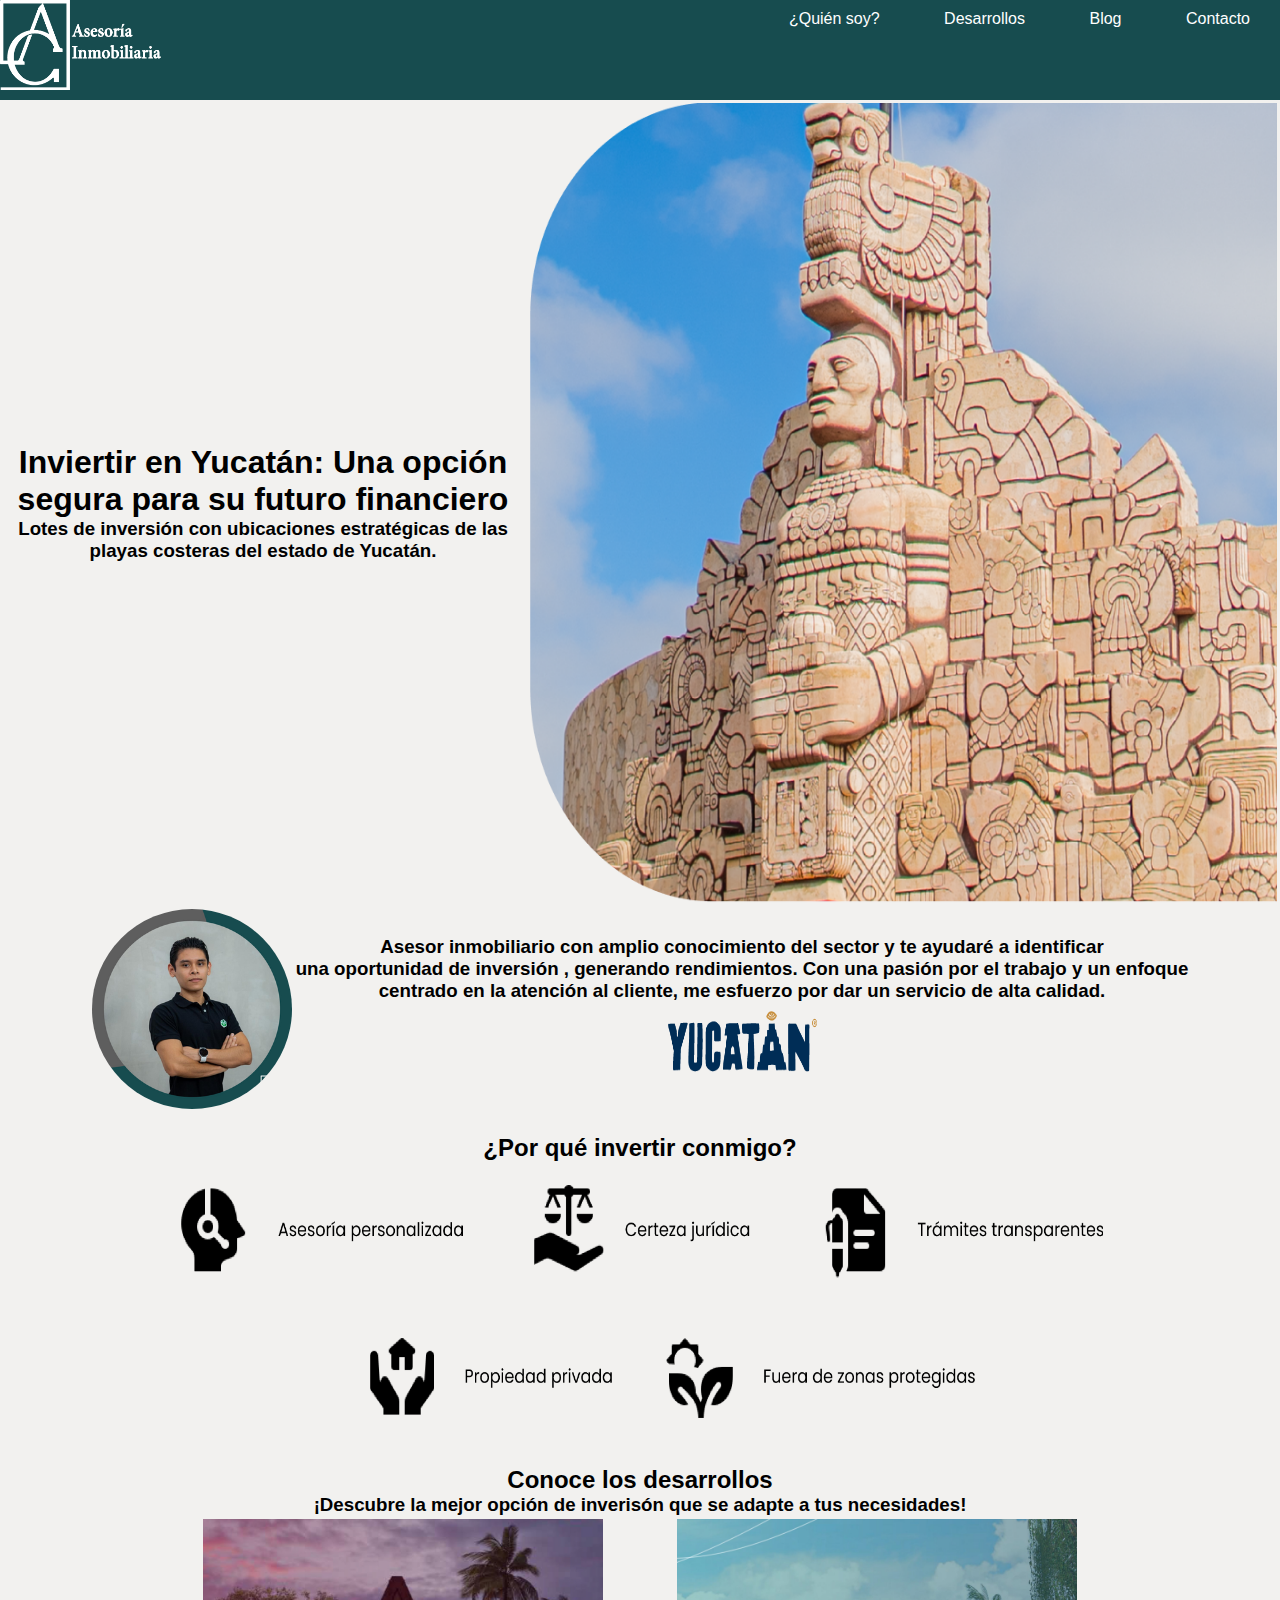
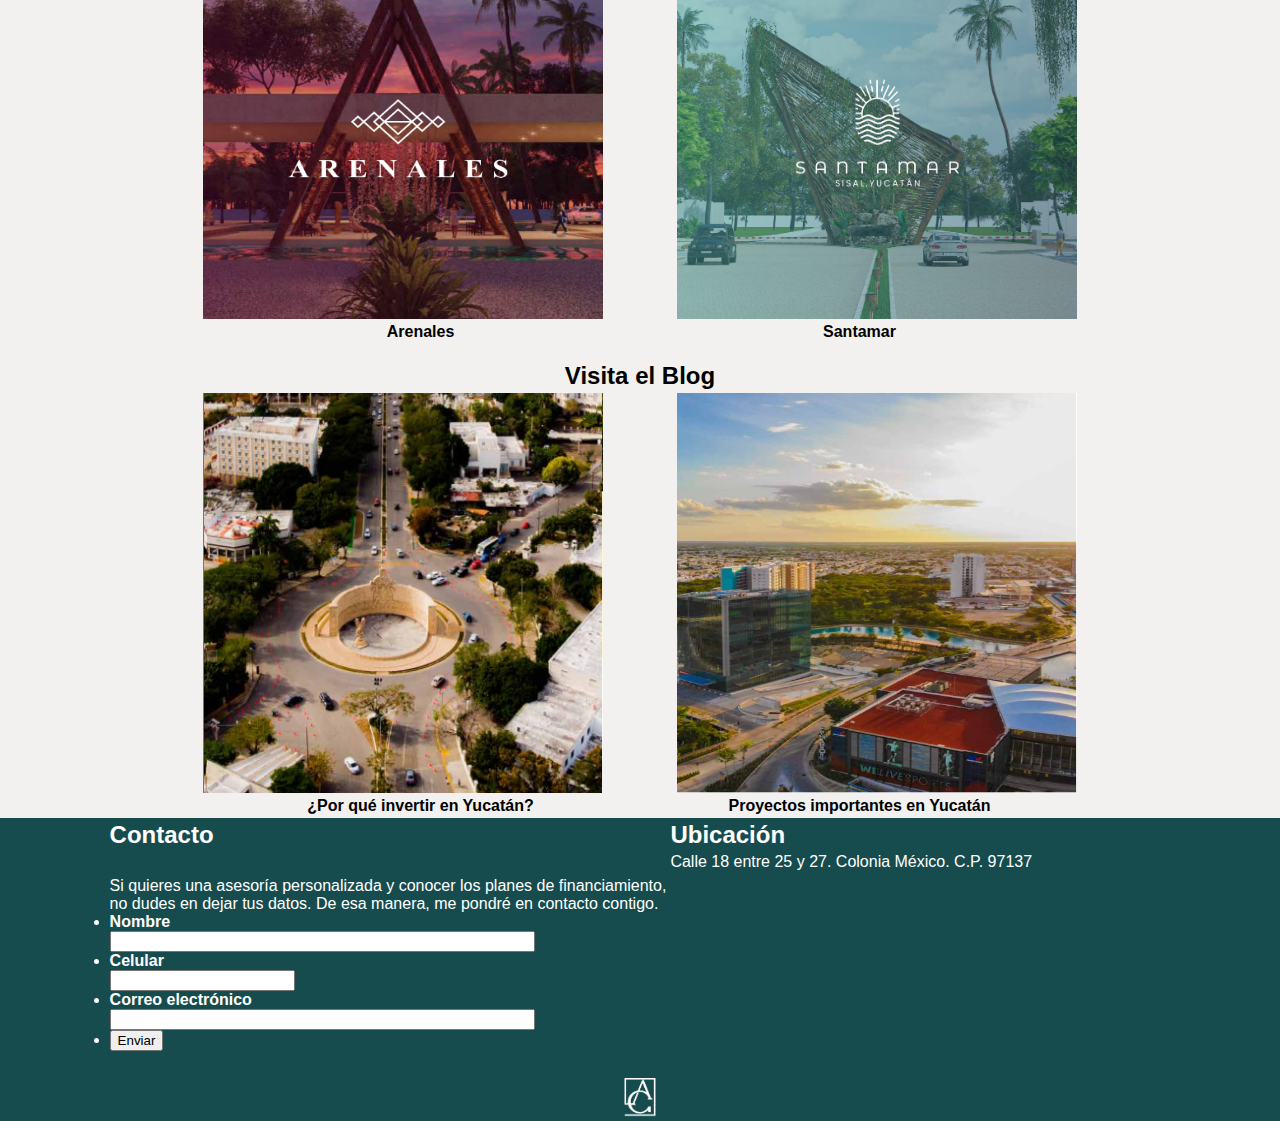
==== Index.html @ c410f4a0 "Add files via upload" ====
<!DOCTYPE html>
<html lang="en">
<head>
    <meta charset="UTF-8">
    <meta http-equiv="X-UA-Compatible" content="IE=edge">
    <meta name="viewport" content="width=device-width, initial-scale=1.0">
    <link rel="stylesheet" href="MisEstilos.css">
    <title>Mi página web</title>
</head>

<header>
    <nav>
        <img src="Img/LogoBlanco1.png" alt="Logo" class="img-logo"></div>
        <ul align = "right">
            <a href="#" class="titulo">¿Quién soy?</a>
            <a href="#" class="titulo">Desarrollos</a>
            <a href="#" class="titulo">Blog</a>
            <a href="#" class="titulo">Contacto</a>
        </ul>
    </nav>
</header>

<body>
<div style="text-align: center;">
   <table class="portada">
    <tr>
        <td>
            <p><b><h1>Inviertir en Yucatán: Una opción segura para su futuro financiero</h1></b></p>
            <p><h3>Lotes de inversión con ubicaciones estratégicas de las playas costeras del estado de Yucatán. </h3></p>
        </td>
        <td>
            <img src="Img/Portada1.PNG"align="right" height="800"; width="750">
        </td>
    </tr>
   </table>
</div>

<div style="text-align: center;">
   <table class="perfil"; style="margin: 0 auto;">
    <tr>
        <td>
            <img src="Img/Perfil.png" height="200px" width="200px"; style="border-radius: 80%;">
        </td>
        <td>
            <p><h3>Asesor inmobiliario con amplio conocimiento del sector y te ayudaré a identificar</h3></p> 
            <p><h3>una oportunidad de inversión , generando rendimientos. Con una pasión por el trabajo y un enfoque</h3></p> 
            <p><h3>centrado en la atención al cliente, me esfuerzo por dar un servicio de alta calidad.</h3></p>
            <img src="Img/Yucatan-logo.png" height="80px"; width="150px">
        </td>
    </tr>
   </table>
</div>

<br>
<div style="text-align: center;">
    <p><b><h2>¿Por qué invertir conmigo?</h2></b></p>
    <img src="Img/Motivos.PNG" height="300px" width="80%">
</div>

<div style="text-align: center;">
    <p><b><h2>Conoce los desarrollos</h2></b></p>
    <p><h3>¡Descubre la mejor opción de inverisón que se adapte a tus necesidades!</h3></p>
    <table class="desarrollos"; style="margin: 0 auto;">
        <tr>
            <td> <img src="Img/Arenales-portada.jpg" class="arenales1" alt="Imagen1"class="imagenes" height="400px"; width="400px";>
            <p><h4>Arenales</h4></p></td>
    
            <td><img src="Img/Santamar-portada.jpg" class="santamar1" alt="Imagen2" class="imagenes" height="400px"; width="400px";>
            <p><h4>Santamar</h4></p></td>
        </tr>

    </table>
</div>

<br>
<div style="text-align: center;">
    <p><b><h2>Visita el Blog</h2></b></p>
    <table class="Blog"; style="margin: 0 auto;">
        <tr>
            <td> <img src="Img/Blog.PNG" class="nota1" alt="Imagen1"class="imagenes" height="400px"; width="400px">
            <p><h4>¿Por qué invertir en Yucatán?</h4></p></td>
    
            <td><img src="Img/Blog2.PNG" class="nota2" alt="Imagen2" class="imagenes" height="400px"; width="400px">
            <p><h4>Proyectos importantes en Yucatán</h4></p></td>
        </tr>

    </table>
</div>
</body>

<footer>
<div style="text-align: left;">
    <table class="contacto"; style="margin: 0 auto;">
        <tr>
            <td><b><h2>Contacto</h2></b></td>
            <td><b><h2>Ubicación</h2></b></td>
        </tr>
        <tr>
            <td>
                <p>Si quieres una asesoría personalizada y conocer los planes de financiamiento,</p>
                <p>no dudes en dejar tus datos. De esa manera, me pondré en contacto contigo.</p>
                <li align="left">
                    <label for="name"><b>Nombre</b></label><br>
                    <input type="text" id="name" size="50" name="User">
                </li>
        
                <li align="left">
                    <label for="name"><b>Celular</b></label><br>
                    <input type="number" id="pass" size="50" name="User">
                </li>
        
                <li align="left">
                    <label for="name"><b>Correo electrónico</b></label><br>
                    <input type="text" id="pass" size="50" name="User">
                </li>
        
                <li align="left">
                    <input type="button" value="Enviar">
                </li> 
            </td>
            <td>
                <p>Calle 18 entre 25 y 27. Colonia México. C.P. 97137</p>
        <iframe src="https://www.google.com/maps/embed?pb=!1m18!1m12!1m3!1d3724.8446078400434!2d-89.60620158511712!3d20.998865186014584!2m3!1f0!2f0!3f0!3m2!1i1024!2i768!4f13.1!3m3!1m2!1s0x8f567795bd755da3%3A0xc2b290678541f98b!2sGrupo%20Libera!5e0!3m2!1ses-419!2smx!4v1678390060371!5m2!1ses-419!2smx" width="500" height="200" style="border:0;" allowfullscreen="" loading="lazy" referrerpolicy="no-referrer-when-downgrade"></iframe> 
            </td>
        </tr>
    </table>
</div>
<div style="text-align: center;">
    <img src="Img/AC-Logo.png" height="3%" width="3%">
</div>
</footer>

</html>
---- MisEstilos.css ----
*{
    margin: 0%;
    font-family:'Arial';
}

nav{
    background-color: #174C4F;
    height: 100px;
    width: 100%;
}

.img-logo{
    height: 90px;
    width: 165px;
    float: left;
}

.titulo{
    display: inline-block;
    color: #ffff;
    padding: 10px 30px;
    text-decoration: none;
}
.titulo:hover{
    color:aquamarine;
}

body{
    background-color: #F2F1EF;
}

.portada{
    color:black;
}

.arenales1{
    margin-right: 35px;
}

.santamar1{
    margin-left: 35px;
}

.nota1{
    margin-right: 35px;
}

.nota2{
    margin-left: 35px;
}
footer{
    background-color: #174C4F;
}

.contacto{
    color: #ffff;
}
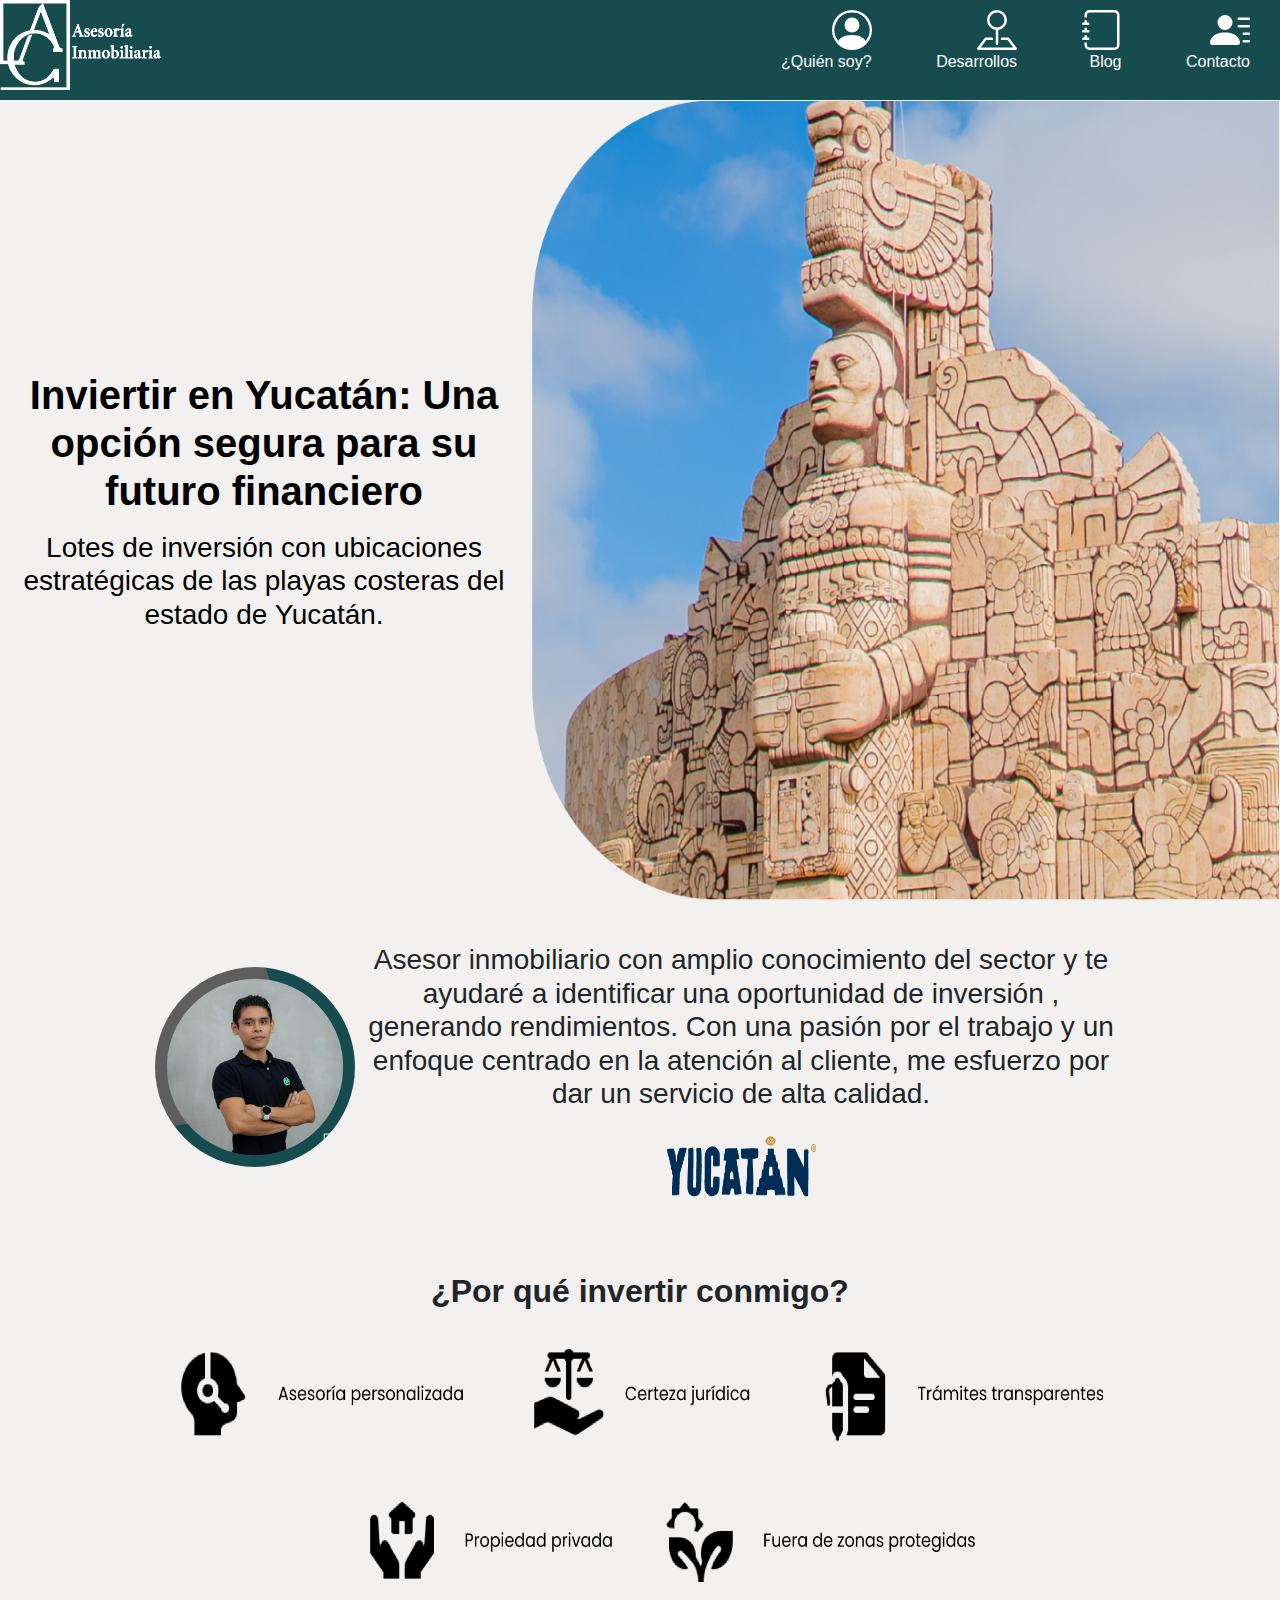
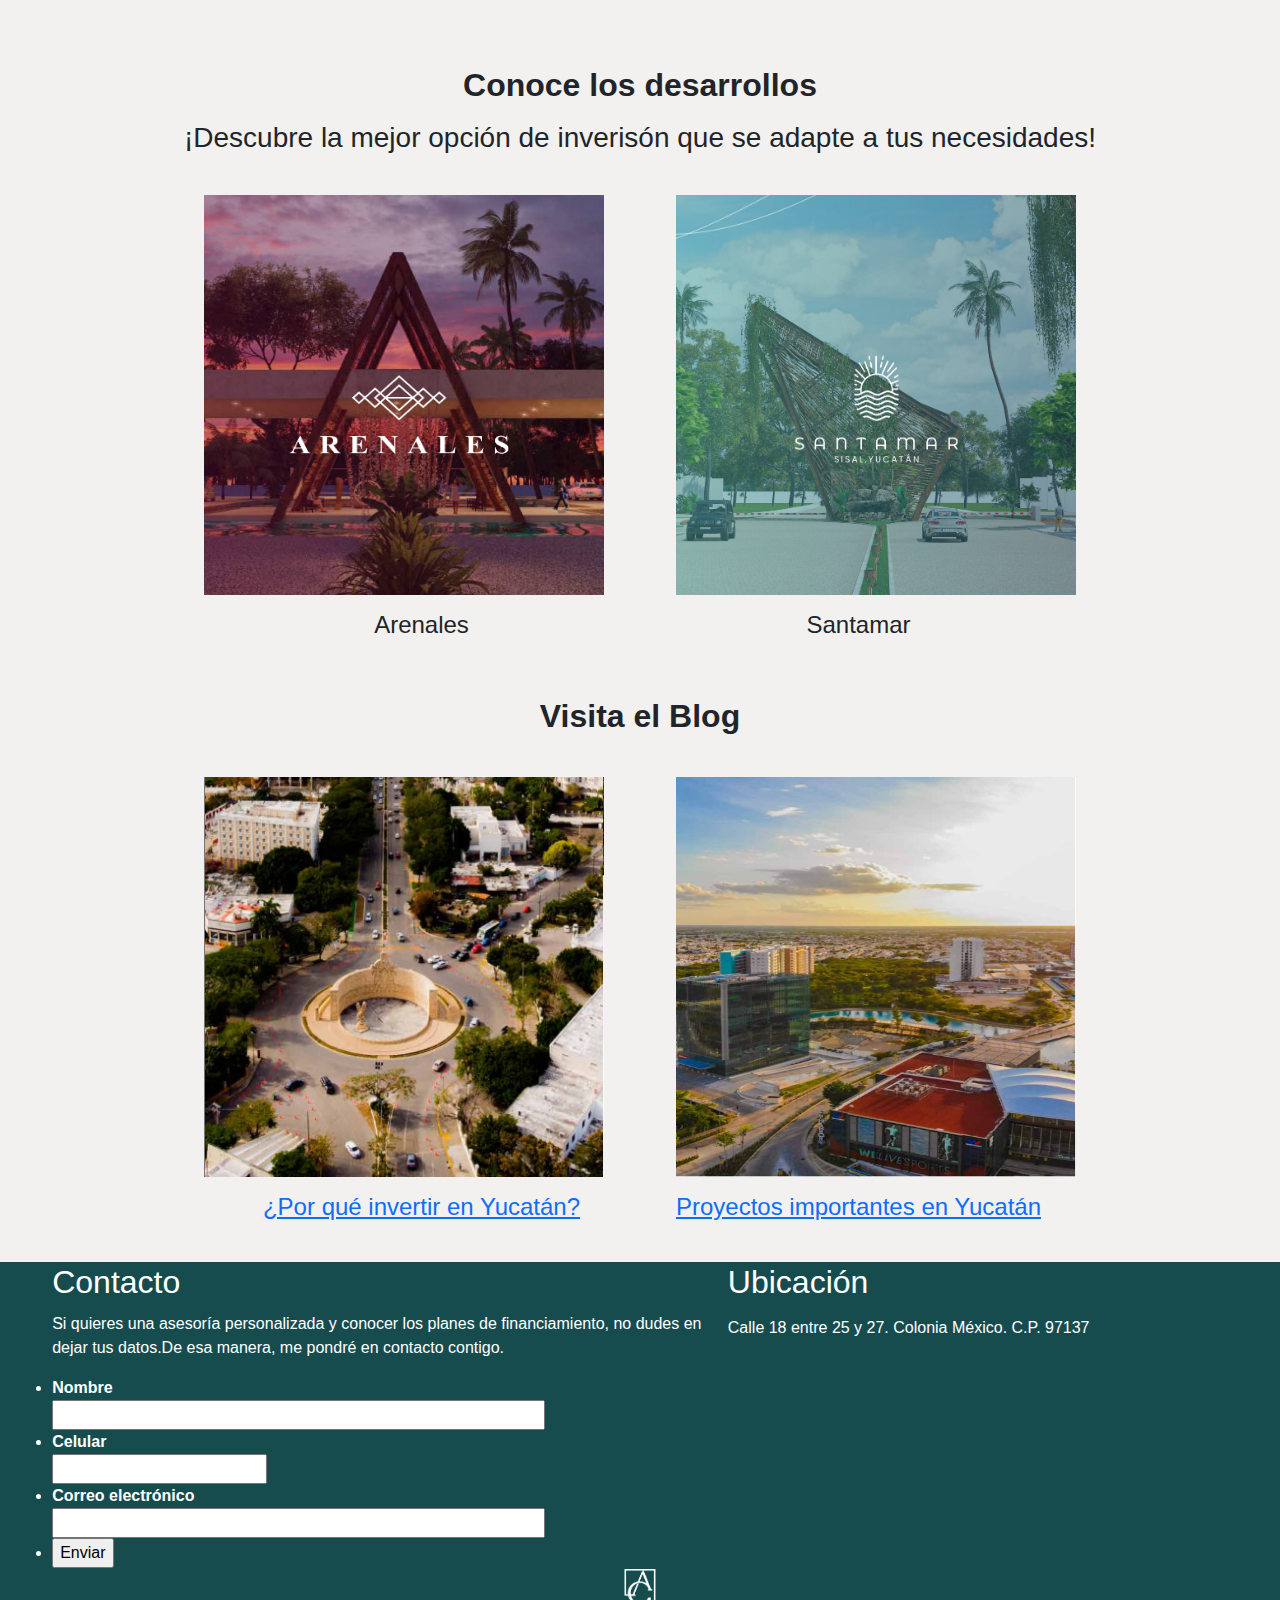
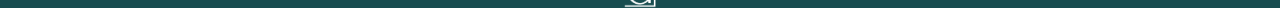
==== commit 9460d4e0: "Avances" ====
--- a/Index.html
+++ b/Index.html
@@ -1,133 +1,154 @@
-<!DOCTYPE html>
-<html lang="en">
-<head>
-    <meta charset="UTF-8">
-    <meta http-equiv="X-UA-Compatible" content="IE=edge">
-    <meta name="viewport" content="width=device-width, initial-scale=1.0">
-    <link rel="stylesheet" href="MisEstilos.css">
-    <title>Mi página web</title>
-</head>
-
-<header>
-    <nav>
-        <img src="Img/LogoBlanco1.png" alt="Logo" class="img-logo"></div>
-        <ul align = "right">
-            <a href="#" class="titulo">¿Quién soy?</a>
-            <a href="#" class="titulo">Desarrollos</a>
-            <a href="#" class="titulo">Blog</a>
-            <a href="#" class="titulo">Contacto</a>
-        </ul>
-    </nav>
-</header>
-
-<body>
-<div style="text-align: center;">
-   <table class="portada">
-    <tr>
-        <td>
-            <p><b><h1>Inviertir en Yucatán: Una opción segura para su futuro financiero</h1></b></p>
-            <p><h3>Lotes de inversión con ubicaciones estratégicas de las playas costeras del estado de Yucatán. </h3></p>
-        </td>
-        <td>
-            <img src="Img/Portada1.PNG"align="right" height="800"; width="750">
-        </td>
-    </tr>
-   </table>
-</div>
-
-<div style="text-align: center;">
-   <table class="perfil"; style="margin: 0 auto;">
-    <tr>
-        <td>
-            <img src="Img/Perfil.png" height="200px" width="200px"; style="border-radius: 80%;">
-        </td>
-        <td>
-            <p><h3>Asesor inmobiliario con amplio conocimiento del sector y te ayudaré a identificar</h3></p> 
-            <p><h3>una oportunidad de inversión , generando rendimientos. Con una pasión por el trabajo y un enfoque</h3></p> 
-            <p><h3>centrado en la atención al cliente, me esfuerzo por dar un servicio de alta calidad.</h3></p>
-            <img src="Img/Yucatan-logo.png" height="80px"; width="150px">
-        </td>
-    </tr>
-   </table>
-</div>
-
-<br>
-<div style="text-align: center;">
-    <p><b><h2>¿Por qué invertir conmigo?</h2></b></p>
-    <img src="Img/Motivos.PNG" height="300px" width="80%">
-</div>
-
-<div style="text-align: center;">
-    <p><b><h2>Conoce los desarrollos</h2></b></p>
-    <p><h3>¡Descubre la mejor opción de inverisón que se adapte a tus necesidades!</h3></p>
-    <table class="desarrollos"; style="margin: 0 auto;">
-        <tr>
-            <td> <img src="Img/Arenales-portada.jpg" class="arenales1" alt="Imagen1"class="imagenes" height="400px"; width="400px";>
-            <p><h4>Arenales</h4></p></td>
-    
-            <td><img src="Img/Santamar-portada.jpg" class="santamar1" alt="Imagen2" class="imagenes" height="400px"; width="400px";>
-            <p><h4>Santamar</h4></p></td>
-        </tr>
-
-    </table>
-</div>
-
-<br>
-<div style="text-align: center;">
-    <p><b><h2>Visita el Blog</h2></b></p>
-    <table class="Blog"; style="margin: 0 auto;">
-        <tr>
-            <td> <img src="Img/Blog.PNG" class="nota1" alt="Imagen1"class="imagenes" height="400px"; width="400px">
-            <p><h4>¿Por qué invertir en Yucatán?</h4></p></td>
-    
-            <td><img src="Img/Blog2.PNG" class="nota2" alt="Imagen2" class="imagenes" height="400px"; width="400px">
-            <p><h4>Proyectos importantes en Yucatán</h4></p></td>
-        </tr>
-
-    </table>
-</div>
-</body>
-
-<footer>
-<div style="text-align: left;">
-    <table class="contacto"; style="margin: 0 auto;">
-        <tr>
-            <td><b><h2>Contacto</h2></b></td>
-            <td><b><h2>Ubicación</h2></b></td>
-        </tr>
-        <tr>
-            <td>
-                <p>Si quieres una asesoría personalizada y conocer los planes de financiamiento,</p>
-                <p>no dudes en dejar tus datos. De esa manera, me pondré en contacto contigo.</p>
-                <li align="left">
-                    <label for="name"><b>Nombre</b></label><br>
-                    <input type="text" id="name" size="50" name="User">
-                </li>
-        
-                <li align="left">
-                    <label for="name"><b>Celular</b></label><br>
-                    <input type="number" id="pass" size="50" name="User">
-                </li>
-        
-                <li align="left">
-                    <label for="name"><b>Correo electrónico</b></label><br>
-                    <input type="text" id="pass" size="50" name="User">
-                </li>
-        
-                <li align="left">
-                    <input type="button" value="Enviar">
-                </li> 
-            </td>
-            <td>
-                <p>Calle 18 entre 25 y 27. Colonia México. C.P. 97137</p>
-        <iframe src="https://www.google.com/maps/embed?pb=!1m18!1m12!1m3!1d3724.8446078400434!2d-89.60620158511712!3d20.998865186014584!2m3!1f0!2f0!3f0!3m2!1i1024!2i768!4f13.1!3m3!1m2!1s0x8f567795bd755da3%3A0xc2b290678541f98b!2sGrupo%20Libera!5e0!3m2!1ses-419!2smx!4v1678390060371!5m2!1ses-419!2smx" width="500" height="200" style="border:0;" allowfullscreen="" loading="lazy" referrerpolicy="no-referrer-when-downgrade"></iframe> 
-            </td>
-        </tr>
-    </table>
-</div>
-<div style="text-align: center;">
-    <img src="Img/AC-Logo.png" height="3%" width="3%">
-</div>
-</footer>
-
+<!DOCTYPE html>
+<html lang="en">
+<head>
+    <meta charset="UTF-8">
+    <meta http-equiv="X-UA-Compatible" content="IE=edge">
+    <meta name="viewport" content="width=device-width, initial-scale=1.0">
+    <link href="https://cdn.jsdelivr.net/npm/bootstrap@5.3.0-alpha1/dist/css/bootstrap.min.css" rel="stylesheet">
+    <script src="https://cdn.jsdelivr.net/npm/bootstrap@5.3.0-alpha1/dist/js/bootstrap.bundle.min.js"></script>
+    <link rel="stylesheet" href="MisEstilos.css">
+    <title>Mi página web</title>
+</head>
+
+<header>
+    <nav>
+        <img src="Img/LogoBlanco1.png" alt="Logo" class="img-logo"></div>
+        <ul align = "right">
+            <a href="#" class="titulo">
+                <svg xmlns="http://www.w3.org/2000/svg" width="40" height="40" fill="currentColor" class="bi bi-person-circle" viewBox="0 0 16 16" >
+                    <path d="M11 6a3 3 0 1 1-6 0 3 3 0 0 1 6 0z"/>
+                    <path fill-rule="evenodd" d="M0 8a8 8 0 1 1 16 0A8 8 0 0 1 0 8zm8-7a7 7 0 0 0-5.468 11.37C3.242 11.226 4.805 10 8 10s4.757 1.225 5.468 2.37A7 7 0 0 0 8 1z"/>
+                  </svg><p>¿Quién soy?</p></a>
+
+            <a href="#" class="titulo">
+                <svg xmlns="http://www.w3.org/2000/svg" width="40" height="40" fill="currentColor" class="bi bi-pin-map" viewBox="0 0 16 16">
+                    <path fill-rule="evenodd" d="M3.1 11.2a.5.5 0 0 1 .4-.2H6a.5.5 0 0 1 0 1H3.75L1.5 15h13l-2.25-3H10a.5.5 0 0 1 0-1h2.5a.5.5 0 0 1 .4.2l3 4a.5.5 0 0 1-.4.8H.5a.5.5 0 0 1-.4-.8l3-4z"/>
+                    <path fill-rule="evenodd" d="M8 1a3 3 0 1 0 0 6 3 3 0 0 0 0-6zM4 4a4 4 0 1 1 4.5 3.969V13.5a.5.5 0 0 1-1 0V7.97A4 4 0 0 1 4 3.999z"/>
+                  </svg><p>Desarrollos</p></a>
+
+            <a href="#" class="titulo">
+                <svg xmlns="http://www.w3.org/2000/svg" width="40" height="40" fill="currentColor" class="bi bi-journal" viewBox="0 0 16 16">
+                    <path d="M3 0h10a2 2 0 0 1 2 2v12a2 2 0 0 1-2 2H3a2 2 0 0 1-2-2v-1h1v1a1 1 0 0 0 1 1h10a1 1 0 0 0 1-1V2a1 1 0 0 0-1-1H3a1 1 0 0 0-1 1v1H1V2a2 2 0 0 1 2-2z"/>
+                    <path d="M1 5v-.5a.5.5 0 0 1 1 0V5h.5a.5.5 0 0 1 0 1h-2a.5.5 0 0 1 0-1H1zm0 3v-.5a.5.5 0 0 1 1 0V8h.5a.5.5 0 0 1 0 1h-2a.5.5 0 0 1 0-1H1zm0 3v-.5a.5.5 0 0 1 1 0v.5h.5a.5.5 0 0 1 0 1h-2a.5.5 0 0 1 0-1H1z"/>
+                  </svg><p>Blog</p></a>
+
+            <a href="#" class="titulo">
+                <svg xmlns="http://www.w3.org/2000/svg" width="40" height="40" fill="currentColor" class="bi bi-person-lines-fill" viewBox="0 0 16 16">
+                    <path d="M6 8a3 3 0 1 0 0-6 3 3 0 0 0 0 6zm-5 6s-1 0-1-1 1-4 6-4 6 3 6 4-1 1-1 1H1zM11 3.5a.5.5 0 0 1 .5-.5h4a.5.5 0 0 1 0 1h-4a.5.5 0 0 1-.5-.5zm.5 2.5a.5.5 0 0 0 0 1h4a.5.5 0 0 0 0-1h-4zm2 3a.5.5 0 0 0 0 1h2a.5.5 0 0 0 0-1h-2zm0 3a.5.5 0 0 0 0 1h2a.5.5 0 0 0 0-1h-2z"/>
+                  </svg><p>Contacto</p></a>
+        </ul>
+    </nav>
+</header>
+
+<body>
+<div style="text-align: center;">
+   <table class="portada">
+    <tr>
+        <td>
+            <p><b><h1>Inviertir en Yucatán: Una opción segura para su futuro financiero</h1></b></p>
+            <p><h3>Lotes de inversión con ubicaciones estratégicas de las playas costeras del estado de Yucatán. </h3></p>
+        </td>
+        <td>
+            <img src="Img/Portada1.PNG"align="right" height="800"; width="750">
+        </td>
+    </tr>
+   </table>
+</div><br>
+
+<div class="perfil" style="text-align: center;">
+   <table style="margin: 0 auto;">
+    <tr>
+        <td>
+            <img src="Img/Perfil.png" height="200px" width="200px"; style="border-radius: 80%;">
+        </td>
+        <td>
+            <p><h3>
+                Asesor inmobiliario con amplio conocimiento del sector y te ayudaré a identificar una oportunidad de inversión , generando rendimientos. Con una pasión por el trabajo y un enfoque centrado en la atención al cliente, me esfuerzo por dar un servicio de alta calidad.
+            </h3></p> 
+            <img src="Img/Yucatan-logo.png" height="80px"; width="150px">
+        </td>
+    </tr>
+   </table>
+</div><br>
+
+<br>
+<div style="text-align: center;">
+    <p><b><h2>¿Por qué invertir conmigo?</h2></b></p>
+    <img src="Img/Motivos.PNG" height="300px" width="80%">
+</div>
+<br>
+
+<div style="text-align: center;">
+    <p><b><h2>Conoce los desarrollos</h2></b></p>
+    <p><h3>¡Descubre la mejor opción de inverisón que se adapte a tus necesidades!</h3></p><br>
+    <table class="desarrollos"; style="margin: 0 auto;">
+        <tr>
+            <td> <img src="Img/Arenales-portada.jpg" class="arenales1" alt="Imagen1"class="imagenes" height="400px"; width="400px";>
+            <p><h4>Arenales</h4></p></td>
+    
+            <td><img src="Img/Santamar-portada.jpg" class="santamar1" alt="Imagen2" class="imagenes" height="400px"; width="400px";>
+            <p><h4>Santamar</h4></p></td>
+        </tr>
+
+    </table>
+</div>
+
+<br>
+<div style="text-align: center;">
+    <p><b><h2>Visita el Blog</h2></b></p><br>
+    <table class="Blog"; style="margin: 0 auto;">
+        <tr>
+            <td> <a href="blog1.html"><img src="Img/Blog.PNG" class="nota1" alt="Imagen1"class="imagenes" height="400px"; width="400px">
+            <p><h4>¿Por qué invertir en Yucatán?</h4></p></td></a>
+    
+            <td><a href="blog2.html"><img src="Img/Blog2.PNG" class="nota2" alt="Imagen2" class="imagenes" height="400px"; width="400px">
+            <p><h4>Proyectos importantes en Yucatán</h4></p></td></a>
+        </tr>
+    </table><br>
+</div>
+</body>
+
+<footer>
+<div class="contacto" style="text-align: left;">
+    <table style="margin: 0 auto;">
+        <tr>
+            <td><b><h2>Contacto</h2></b></td>
+            <td><b><h2>Ubicación</h2></b></td>
+        </tr>
+        <tr>
+            <td>
+                <p>
+                    Si quieres una asesoría personalizada y conocer los planes de financiamiento, no dudes en dejar tus datos.De esa manera, me pondré en contacto contigo. 
+                </p>
+                <li align="left">
+                    <label for="name"><b>Nombre</b></label><br>
+                    <input type="text" id="name" size="50" name="User">
+                </li>
+        
+                <li align="left">
+                    <label for="name"><b>Celular</b></label><br>
+                    <input type="number" id="pass" size="50" name="User">
+                </li>
+        
+                <li align="left">
+                    <label for="name"><b>Correo electrónico</b></label><br>
+                    <input type="text" id="pass" size="50" name="User">
+                </li>
+        
+                <li align="left">
+                    <input type="button" value="Enviar">
+                </li> 
+            </td>
+            <td>
+                <p>Calle 18 entre 25 y 27. Colonia México. C.P. 97137</p>
+        <iframe src="https://www.google.com/maps/embed?pb=!1m18!1m12!1m3!1d3724.8446078400434!2d-89.60620158511712!3d20.998865186014584!2m3!1f0!2f0!3f0!3m2!1i1024!2i768!4f13.1!3m3!1m2!1s0x8f567795bd755da3%3A0xc2b290678541f98b!2sGrupo%20Libera!5e0!3m2!1ses-419!2smx!4v1678390060371!5m2!1ses-419!2smx" width="500" height="200" style="border:0;" allowfullscreen="" loading="lazy" referrerpolicy="no-referrer-when-downgrade"></iframe> 
+            </td>
+        </tr>
+    </table>
+</div>
+<div style="text-align: center;">
+    <img src="Img/AC-Logo.png" height="3%" width="3%">
+</div>
+</footer>
+
 </html>--- a/MisEstilos.css
+++ b/MisEstilos.css
@@ -1,57 +1,64 @@
-*{
-    margin: 0%;
-    font-family:'Arial';
-}
-
-nav{
-    background-color: #174C4F;
-    height: 100px;
-    width: 100%;
-}
-
-.img-logo{
-    height: 90px;
-    width: 165px;
-    float: left;
-}
-
-.titulo{
-    display: inline-block;
-    color: #ffff;
-    padding: 10px 30px;
-    text-decoration: none;
-}
-.titulo:hover{
-    color:aquamarine;
-}
-
-body{
-    background-color: #F2F1EF;
-}
-
-.portada{
-    color:black;
-}
-
-.arenales1{
-    margin-right: 35px;
-}
-
-.santamar1{
-    margin-left: 35px;
-}
-
-.nota1{
-    margin-right: 35px;
-}
-
-.nota2{
-    margin-left: 35px;
-}
-footer{
-    background-color: #174C4F;
-}
-
-.contacto{
-    color: #ffff;
-}
+*{
+    margin: 0%;
+    font-family:'Arial';
+}
+
+nav{
+    background-color: #174C4F;
+    height: 100px;
+    width: 100%;
+}
+
+.img-logo{
+    height: 90px;
+    width: 165px;
+    float: left;
+}
+
+.titulo{
+    display: inline-block;
+    color: #ffff;
+    padding: 10px 30px;
+    text-decoration: none;
+}
+.titulo:hover{
+    color:aquamarine;
+}
+
+body{
+    background-color: #F2F1EF;
+}
+
+.perfil{
+    margin-left: 12%;
+    margin-right: 12%;
+}
+
+.portada{
+    color:black;
+}
+
+.arenales1{
+    margin-right: 35px;
+}
+
+.santamar1{
+    margin-left: 35px;
+}
+
+.nota1{
+    margin-right: 35px;
+}
+
+.nota2{
+    margin-left: 35px;
+}
+footer{
+    background-color: #174C4F;
+}
+
+.contacto{
+    margin-left: 4%;
+    margin-right: 4%;
+    color: #ffff;
+}
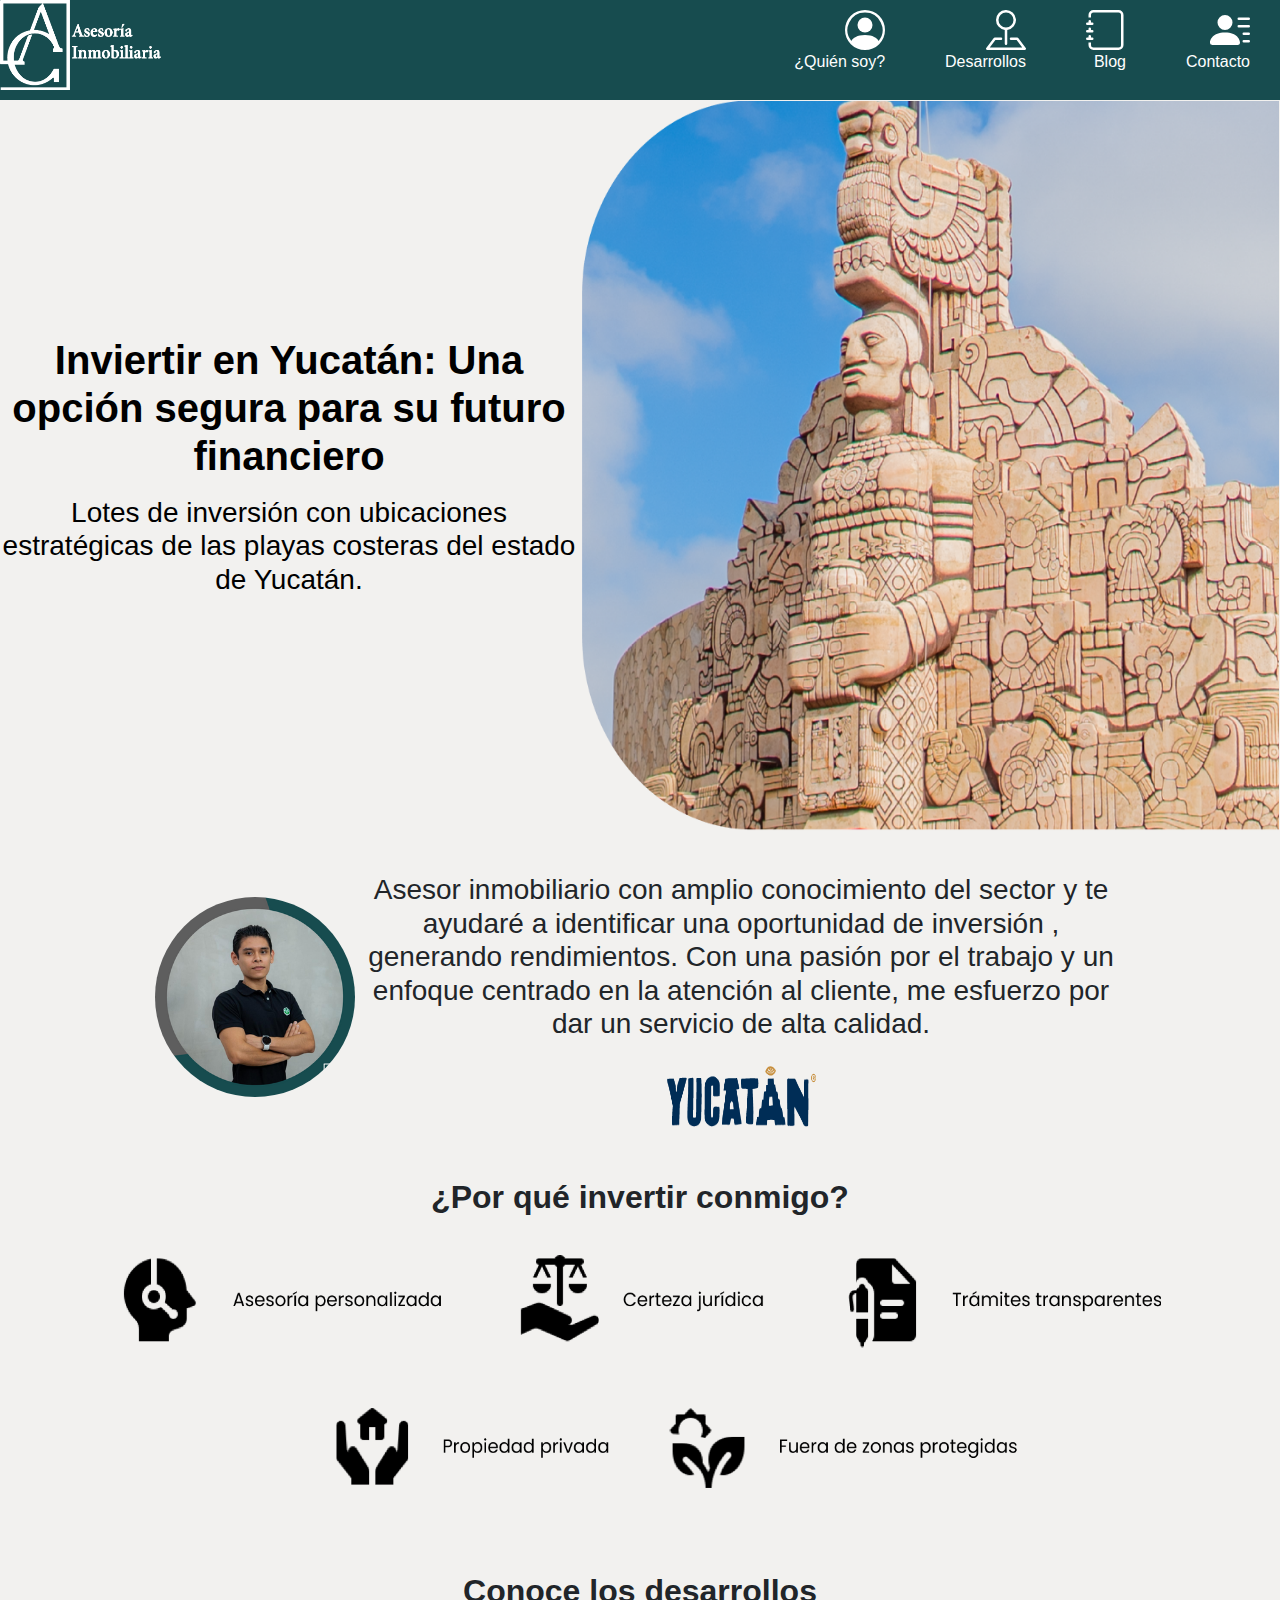
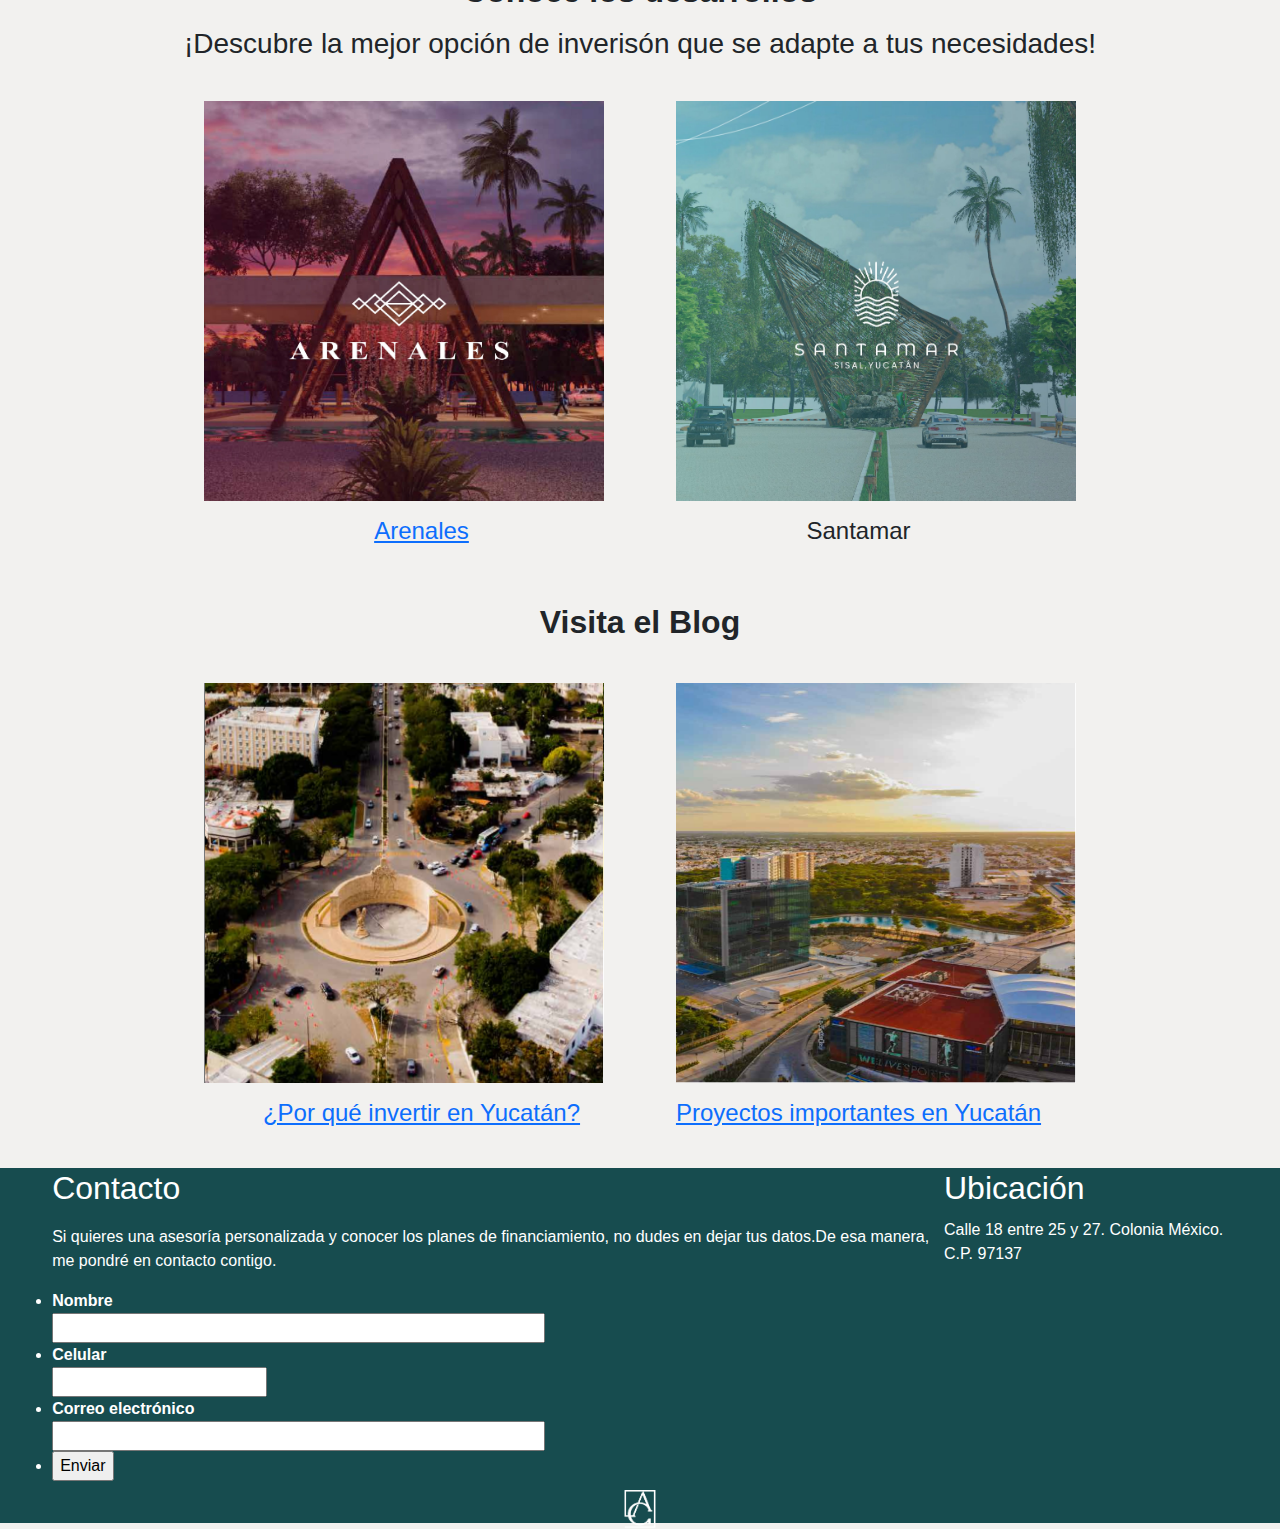
==== commit a14833ea: "Avances" ====
--- a/Index.html
+++ b/Index.html
@@ -11,28 +11,28 @@
 </head>
 
 <header>
-    <nav>
-        <img src="Img/LogoBlanco1.png" alt="Logo" class="img-logo"></div>
-        <ul align = "right">
-            <a href="#" class="titulo">
+    <nav style="margin: 0 auto;">
+        <img src="Img/LogoBlanco1.png" alt="Logo" class="img-logo">
+        <ul align = "right" class="menu">
+            <a href="#quiensoy" class="titulo">
                 <svg xmlns="http://www.w3.org/2000/svg" width="40" height="40" fill="currentColor" class="bi bi-person-circle" viewBox="0 0 16 16" >
                     <path d="M11 6a3 3 0 1 1-6 0 3 3 0 0 1 6 0z"/>
                     <path fill-rule="evenodd" d="M0 8a8 8 0 1 1 16 0A8 8 0 0 1 0 8zm8-7a7 7 0 0 0-5.468 11.37C3.242 11.226 4.805 10 8 10s4.757 1.225 5.468 2.37A7 7 0 0 0 8 1z"/>
                   </svg><p>¿Quién soy?</p></a>
 
-            <a href="#" class="titulo">
+            <a href="#desarrollos" class="titulo">
                 <svg xmlns="http://www.w3.org/2000/svg" width="40" height="40" fill="currentColor" class="bi bi-pin-map" viewBox="0 0 16 16">
                     <path fill-rule="evenodd" d="M3.1 11.2a.5.5 0 0 1 .4-.2H6a.5.5 0 0 1 0 1H3.75L1.5 15h13l-2.25-3H10a.5.5 0 0 1 0-1h2.5a.5.5 0 0 1 .4.2l3 4a.5.5 0 0 1-.4.8H.5a.5.5 0 0 1-.4-.8l3-4z"/>
                     <path fill-rule="evenodd" d="M8 1a3 3 0 1 0 0 6 3 3 0 0 0 0-6zM4 4a4 4 0 1 1 4.5 3.969V13.5a.5.5 0 0 1-1 0V7.97A4 4 0 0 1 4 3.999z"/>
                   </svg><p>Desarrollos</p></a>
 
-            <a href="#" class="titulo">
+            <a href="#blog" class="titulo">
                 <svg xmlns="http://www.w3.org/2000/svg" width="40" height="40" fill="currentColor" class="bi bi-journal" viewBox="0 0 16 16">
                     <path d="M3 0h10a2 2 0 0 1 2 2v12a2 2 0 0 1-2 2H3a2 2 0 0 1-2-2v-1h1v1a1 1 0 0 0 1 1h10a1 1 0 0 0 1-1V2a1 1 0 0 0-1-1H3a1 1 0 0 0-1 1v1H1V2a2 2 0 0 1 2-2z"/>
                     <path d="M1 5v-.5a.5.5 0 0 1 1 0V5h.5a.5.5 0 0 1 0 1h-2a.5.5 0 0 1 0-1H1zm0 3v-.5a.5.5 0 0 1 1 0V8h.5a.5.5 0 0 1 0 1h-2a.5.5 0 0 1 0-1H1zm0 3v-.5a.5.5 0 0 1 1 0v.5h.5a.5.5 0 0 1 0 1h-2a.5.5 0 0 1 0-1H1z"/>
                   </svg><p>Blog</p></a>
 
-            <a href="#" class="titulo">
+            <a href="#contacto" class="titulo">
                 <svg xmlns="http://www.w3.org/2000/svg" width="40" height="40" fill="currentColor" class="bi bi-person-lines-fill" viewBox="0 0 16 16">
                     <path d="M6 8a3 3 0 1 0 0-6 3 3 0 0 0 0 6zm-5 6s-1 0-1-1 1-4 6-4 6 3 6 4-1 1-1 1H1zM11 3.5a.5.5 0 0 1 .5-.5h4a.5.5 0 0 1 0 1h-4a.5.5 0 0 1-.5-.5zm.5 2.5a.5.5 0 0 0 0 1h4a.5.5 0 0 0 0-1h-4zm2 3a.5.5 0 0 0 0 1h2a.5.5 0 0 0 0-1h-2zm0 3a.5.5 0 0 0 0 1h2a.5.5 0 0 0 0-1h-2z"/>
                   </svg><p>Contacto</p></a>
@@ -42,19 +42,20 @@
 
 <body>
 <div style="text-align: center;">
-   <table class="portada">
+   <table style="margin: 0 auto;" class="portada">
     <tr>
         <td>
             <p><b><h1>Inviertir en Yucatán: Una opción segura para su futuro financiero</h1></b></p>
             <p><h3>Lotes de inversión con ubicaciones estratégicas de las playas costeras del estado de Yucatán. </h3></p>
         </td>
         <td>
-            <img src="Img/Portada1.PNG"align="right" height="800"; width="750">
+            <img src="Img/Portada1.PNG" height="730"; width="700"; class="imgportada">  
         </td>
     </tr>
    </table>
 </div><br>
 
+<a id="quiensoy">
 <div class="perfil" style="text-align: center;">
    <table style="margin: 0 auto;">
     <tr>
@@ -69,46 +70,55 @@
         </td>
     </tr>
    </table>
-</div><br>
+</div></a>
 
 <br>
-<div style="text-align: center;">
-    <p><b><h2>¿Por qué invertir conmigo?</h2></b></p>
-    <img src="Img/Motivos.PNG" height="300px" width="80%">
+<div class="razones" style="text-align: center;">
+    <table style="margin: 0 auto;">
+        <tr>
+            <p><b><h2>¿Por qué invertir conmigo?</h2></b></p>
+        </tr>
+        <tr>
+            <img src="Img/Motivos.PNG" class="motivos" height="300px" width="90%">
+        </tr>
+    </table>
 </div>
 <br>
 
+<a id="desarrollos">
 <div style="text-align: center;">
     <p><b><h2>Conoce los desarrollos</h2></b></p>
     <p><h3>¡Descubre la mejor opción de inverisón que se adapte a tus necesidades!</h3></p><br>
     <table class="desarrollos"; style="margin: 0 auto;">
         <tr>
-            <td> <img src="Img/Arenales-portada.jpg" class="arenales1" alt="Imagen1"class="imagenes" height="400px"; width="400px";>
-            <p><h4>Arenales</h4></p></td>
+            <td><a href="arenales.html"><img src="Img/Arenales-portada.jpg" class="arenales1" alt="Imagen1" height="400px"; width="400px";>
+            <p><h4>Arenales</h4></p></td></a>
     
-            <td><img src="Img/Santamar-portada.jpg" class="santamar1" alt="Imagen2" class="imagenes" height="400px"; width="400px";>
+            <td><img src="Img/Santamar-portada.jpg" class="santamar1" alt="Imagen2" height="400px"; width="400px";>
             <p><h4>Santamar</h4></p></td>
         </tr>
 
     </table>
-</div>
+</div></a>
 
 <br>
+<a id="blog">
 <div style="text-align: center;">
     <p><b><h2>Visita el Blog</h2></b></p><br>
     <table class="Blog"; style="margin: 0 auto;">
         <tr>
-            <td> <a href="blog1.html"><img src="Img/Blog.PNG" class="nota1" alt="Imagen1"class="imagenes" height="400px"; width="400px">
+            <td> <a href="blog1.html"><img src="Img/Blog.PNG" class="nota1" alt="Imagen1" height="400px"; width="400px">
             <p><h4>¿Por qué invertir en Yucatán?</h4></p></td></a>
     
-            <td><a href="blog2.html"><img src="Img/Blog2.PNG" class="nota2" alt="Imagen2" class="imagenes" height="400px"; width="400px">
+            <td><a href="blog2.html"><img src="Img/Blog2.PNG" class="nota2" alt="Imagen2" height="400px"; width="400px">
             <p><h4>Proyectos importantes en Yucatán</h4></p></td></a>
         </tr>
-    </table><br>
-</div>
+    </table>
+</div></a><br>
 </body>
 
 <footer>
+<a id="contacto">
 <div class="contacto" style="text-align: left;">
     <table style="margin: 0 auto;">
         <tr>
@@ -141,14 +151,14 @@
             </td>
             <td>
                 <p>Calle 18 entre 25 y 27. Colonia México. C.P. 97137</p>
-        <iframe src="https://www.google.com/maps/embed?pb=!1m18!1m12!1m3!1d3724.8446078400434!2d-89.60620158511712!3d20.998865186014584!2m3!1f0!2f0!3f0!3m2!1i1024!2i768!4f13.1!3m3!1m2!1s0x8f567795bd755da3%3A0xc2b290678541f98b!2sGrupo%20Libera!5e0!3m2!1ses-419!2smx!4v1678390060371!5m2!1ses-419!2smx" width="500" height="200" style="border:0;" allowfullscreen="" loading="lazy" referrerpolicy="no-referrer-when-downgrade"></iframe> 
+        <iframe src="https://www.google.com/maps/embed?pb=!1m18!1m12!1m3!1d3724.8446078400434!2d-89.60620158511712!3d20.998865186014584!2m3!1f0!2f0!3f0!3m2!1i1024!2i768!4f13.1!3m3!1m2!1s0x8f567795bd755da3%3A0xc2b290678541f98b!2sGrupo%20Libera!5e0!3m2!1ses-419!2smx!4v1678390060371!5m2!1ses-419!2smx" width="100%" height="200" style="border:0;" allowfullscreen="" loading="lazy" referrerpolicy="no-referrer-when-downgrade"></iframe> 
             </td>
         </tr>
     </table>
 </div>
 <div style="text-align: center;">
     <img src="Img/AC-Logo.png" height="3%" width="3%">
-</div>
+</div></a>
 </footer>
 
 </html>--- a/MisEstilos.css
+++ b/MisEstilos.css
@@ -1,12 +1,15 @@
 *{
     margin: 0%;
+    padding: auto;
     font-family:'Arial';
 }
 
 nav{
     background-color: #174C4F;
     height: 100px;
-    width: 100%;
+    width:100vmax;
+    margin: 0%;
+    padding: 0%;
 }
 
 .img-logo{
@@ -25,8 +28,18 @@
     color:aquamarine;
 }
 
+.menu{
+    display: flex;
+    flex-wrap:nowrap;
+    justify-content:flex-end;
+    align-items:end;
+}
+
+
+
 body{
     background-color: #F2F1EF;
+    margin: 0%;
 }
 
 .perfil{
@@ -36,6 +49,10 @@
 
 .portada{
     color:black;
+}
+
+.imgportada{
+    align-items: end;
 }
 
 .arenales1{
@@ -53,8 +70,13 @@
 .nota2{
     margin-left: 35px;
 }
+
 footer{
     background-color: #174C4F;
+    height: 355px;
+    width: 100vmax;
+    margin: 0%;
+    padding: 0%;
 }
 
 .contacto{
